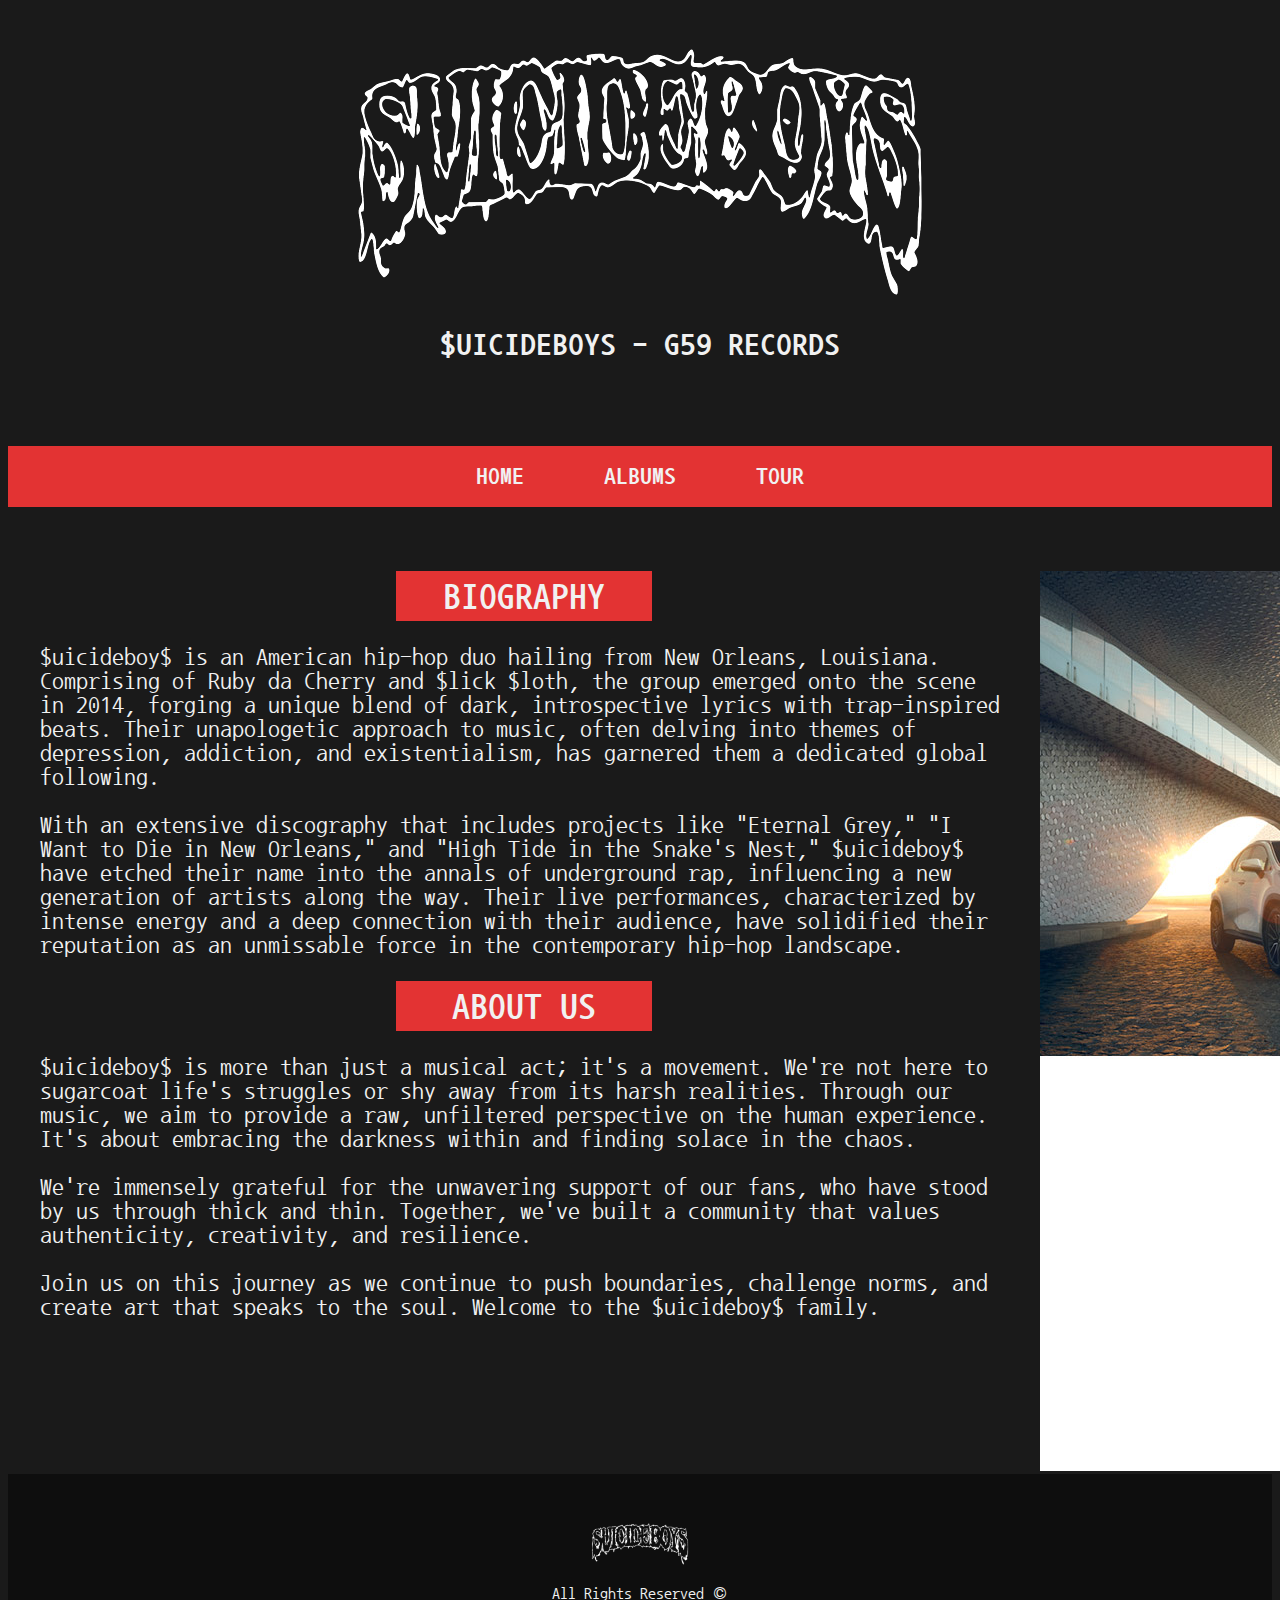
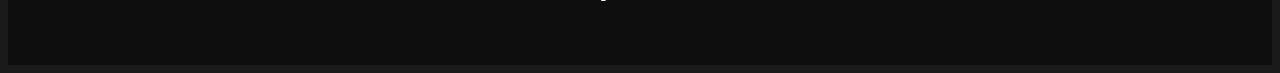
==== about.html @ 0e8f269a "Cambio URLS y about" ====
<!DOCTYPE html>
<html lang="en">
<head>
    <meta charset="UTF-8">
    <meta name="viewport" content="width=device-width, initial-scale=1.0">
    <title>$UICIDEBOY$</title>
    <style>
        @import url('https://fonts.googleapis.com/css2?family=Nanum+Gothic+Coding:wght@400;700&family=Titillium+Web:ital,wght@0,300;0,400;0,600;1,300;1,400&display=swap');
        body {
            background-color: #1a1a1a;
            min-height: 100vh;
            font-family: 'Nanum Gothic Coding', monospace;
            color: #f1f1f1;
        }

        header {
            display: flex;
            align-items: center;
            padding-top: 2em;
            flex-direction: column;
        }

        .logo {
            filter: invert();
        }

        header h1 {
            text-transform: uppercase;
        }

        nav {
            background-color: #e33333;
            width: 100%;
            padding: 1.15em 0;
            display: flex;
            justify-content: center;
            gap: 5em;
            margin: 4em 0;
        }

        nav a {
            text-decoration: none;
            color: #f1f1f1;
            font-weight: 700;
            font-size: 1.5em;
            text-transform: uppercase;
        }

        .container {
            max-width: 1200px;
            margin: 0 auto;
            display: flex;
            gap: 2em;
            margin-top: 2em;

        }

        main h2 {
            text-align: center;
            padding: 7px;
            background-color: #e33333;
            width: 25%;
            margin: 0 auto;
            text-transform: uppercase;
        }

        section {
            margin: 4em 0;
        }

        section:first-child {
            margin: 0;
        }

        aside {
            max-width: 200px;
        }

        article {
            font-size: 1.5em;
        }

        article h3 {
            font-size: 1.75em;
        }

        article div {
            display: flex;
            gap: 2em;
            align-items: center;
        }


        .negrita {
            font-weight: 600;
        }

        .resaltado {
            color: #e33333;
        }

        footer .logo {
            width: 8%;
        }

        footer {
            background-color: rgb(14, 14, 14);
            text-align: center;
            padding: 3em 0;
        }
        
    </style>
</head>
<body>
    <header>
        <a href="#"><img class="logo" src="img/suicideboys_logo.png" alt="Logo $uicideboy$"></a>
        <h1>$uicideboys - G59 Records</h1>
    </header>

    <nav>
        <a href="index.html">Home</a>
        <a href="index.html#albums">Albums</a>
        <a href="index.html#tour">Tour</a>
    </nav>

    <div class="container">

        <main>
            <section>
                <article>
                    <h2>Biography</h2>                   
                    <p>
                        $uicideboy$ is an American hip-hop duo hailing from New Orleans, Louisiana. Comprising of Ruby da Cherry and $lick $loth, the group emerged onto the scene in 2014, forging a unique blend of dark, introspective lyrics with trap-inspired beats. Their unapologetic approach to music, often delving into themes of depression, addiction, and existentialism, has garnered them a dedicated global following.
                    </p>
                    <p>
                        With an extensive discography that includes projects like "Eternal Grey," "I Want to Die in New Orleans," and "High Tide in the Snake's Nest," $uicideboy$ have etched their name into the annals of underground rap, influencing a new generation of artists along the way. Their live performances, characterized by intense energy and a deep connection with their audience, have solidified their reputation as an unmissable force in the contemporary hip-hop landscape.
                    </p>
                </article>

                <article>
                    <h2>About Us</h2>
                    <p>
                        $uicideboy$ is more than just a musical act; it's a movement. We're not here to sugarcoat life's struggles or shy away from its harsh realities. Through our music, we aim to provide a raw, unfiltered perspective on the human experience. It's about embracing the darkness within and finding solace in the chaos.
                    </p>
                    <p>
                        We're immensely grateful for the unwavering support of our fans, who have stood by us through thick and thin. Together, we've built a community that values authenticity, creativity, and resilience.
                    </p>
                    <p>
                        Join us on this journey as we continue to push boundaries, challenge norms, and create art that speaks to the soul. Welcome to the $uicideboy$ family.
                    </p>   
                </article>

            </section>
        </main>
    
        <aside>
            <a href="https://www.lexusauto.es/modelos/nx/precios-y-especificaciones">
                <img src="img/coche.jpg" alt="">
            </a>
        </aside>

    </div>

    <footer>
        <a href="#">
            <img class="logo" src="img/suicideboys_logo.png" alt="Logo $uicideboy$">
        </a>
        <p>All Rights Reserved &copy;</p>
    </footer>

    
</body>
</html>
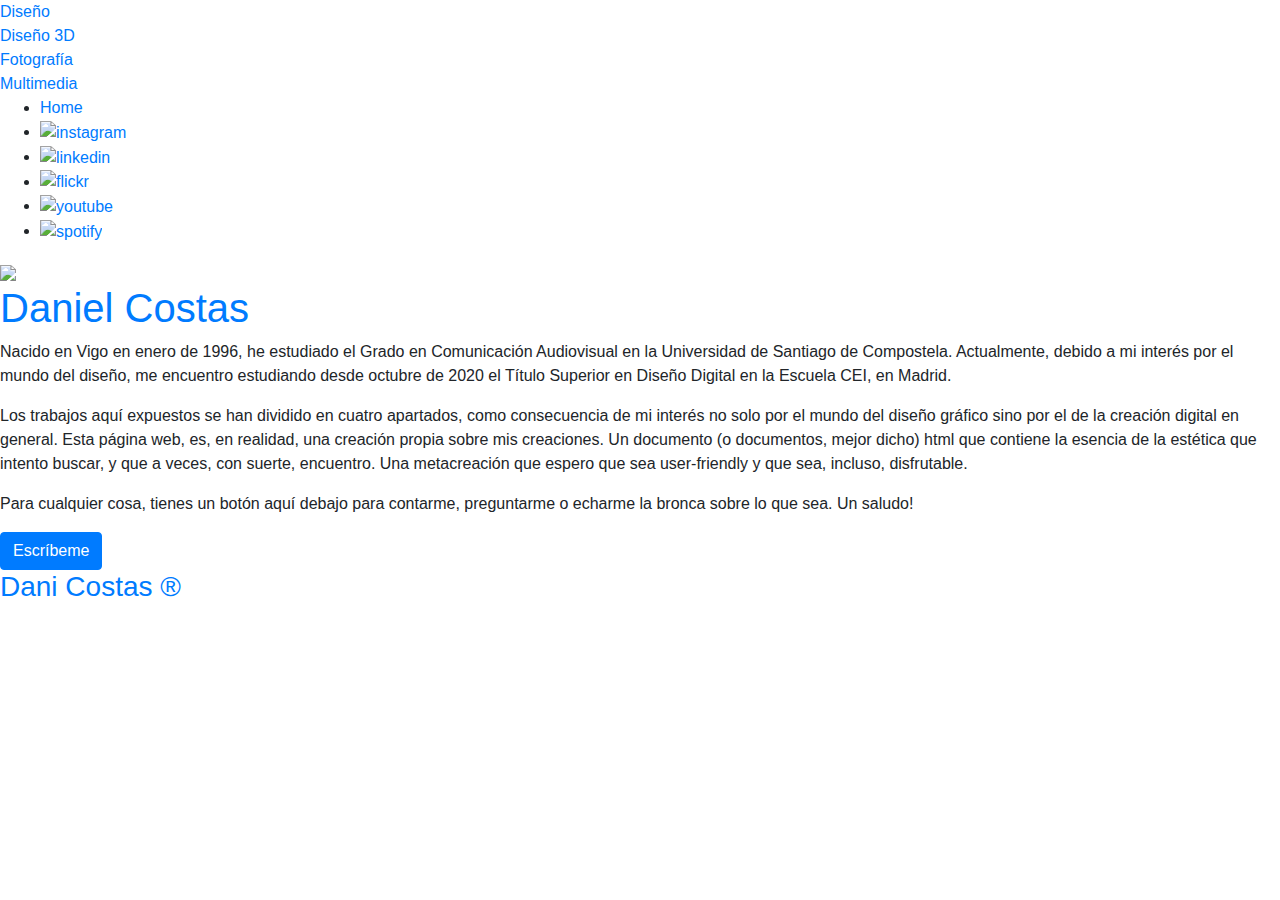
==== commit ec5d31a8: "Add files via upload" ====
--- a/about.html
+++ b/about.html
@@ -1,173 +1,140 @@
 <!DOCTYPE html>
 <html lang="en">
 <head>
-    <meta charset="UTF-8">
-    <meta name="viewport" content="width=device-width, initial-scale=1.0">
-    <title>$UICIDEBOY$</title>
-    <style>
-        @import url('https://fonts.googleapis.com/css2?family=Nanum+Gothic+Coding:wght@400;700&family=Titillium+Web:ital,wght@0,300;0,400;0,600;1,300;1,400&display=swap');
-        body {
-            background-color: #1a1a1a;
-            min-height: 100vh;
-            font-family: 'Nanum Gothic Coding', monospace;
-            color: #f1f1f1;
-        }
+	<meta charset="UTF-8">
+	<meta name="viewport" content="width=device-width,initial-scale=1.0">
+	<title>About - ДКР</title>
+	<!-- <link href="https://fonts.googleapis.com/css?family=Roboto+Mono:400,400i,500,500i,700&display=swap&subset=cyrillic" rel="stylesheet"> -->
+	<link rel="preconnect" href="https://fonts.gstatic.com">
+	<link href="https://fonts.googleapis.com/css2?family=Space+Grotesk:wght@300;500;700&display=swap" rel="stylesheet"> 
+	<link rel="stylesheet" href="https://stackpath.bootstrapcdn.com/bootstrap/4.4.1/css/bootstrap.min.css" integrity="sha384-Vkoo8x4CGsO3+Hhxv8T/Q5PaXtkKtu6ug5TOeNV6gBiFeWPGFN9MuhOf23Q9Ifjh" crossorigin="anonymous">
+	<link rel="stylesheet" href="css/estilo.css">
+	<link rel="stylesheet" href="slick/slick.css">
+	<link rel="apple-touch-icon" sizes="57x57" href="img/apple-icon-57x57.png">
+	<link rel="apple-touch-icon" sizes="60x60" href="img/apple-icon-60x60.png">
+	<link rel="apple-touch-icon" sizes="72x72" href="img/apple-icon-72x72.png">
+	<link rel="apple-touch-icon" sizes="76x76" href="img/apple-icon-76x76.png">
+	<link rel="apple-touch-icon" sizes="114x114" href="img/apple-icon-114x114.png">
+	<link rel="apple-touch-icon" sizes="120x120" href="img/apple-icon-120x120.png">
+	<link rel="apple-touch-icon" sizes="144x144" href="img/apple-icon-144x144.png">
+	<link rel="apple-touch-icon" sizes="152x152" href="img/apple-icon-152x152.png">
+	<link rel="apple-touch-icon" sizes="180x180" href="img/apple-icon-180x180.png">
+	<link rel="icon" type="image/png" sizes="192x192"  href="img/android-icon-192x192.png">
+	<link rel="icon" type="image/png" sizes="32x32" href="img/favicon-32x32.png">
+	<link rel="icon" type="image/png" sizes="96x96" href="img/favicon-96x96.png">
+	<link rel="icon" type="image/png" sizes="16x16" href="img/favicon-16x16.png">
+	<link rel="manifest" href="img/manifest.json">
+	<meta name="msapplication-TileColor" content="#ffffff">
+	<meta name="msapplication-TileImage" content="img/ms-icon-144x144.png">
+	<meta name="theme-color" content="#ffffff">
+</head>
+<body class="interno_about">
+<header>
 
-        header {
-            display: flex;
-            align-items: center;
-            padding-top: 2em;
-            flex-direction: column;
-        }
+	<nav class="navfija">
+		<li>
+			<a href="diseno_grafico.html">Diseño</a>
+		</li>
+		<li>
+			<a href="diseno_3d.html">Diseño <span style="text-transform: uppercase">3D</span></a>
+		</li>
+		<li>
+			<a href="fotografia.html">Fotografía</a>
+		</li>
+		<li>
+			<a href="multimedia.html">Multimedia</a>
+		</li>
+	</nav>
+	<div class="encabezado">
+		<a href="" class="toggle"></a>
+		<ul class="about">
+			<li>
+				<a href="index.html">Home</a>
+			</li>
+			<li>
+				<a href="https://www.instagram.com/lafargue69/">
+					<img src="img/insta_red.png" title="instagram">
+				</a>
+			</li>
+			<li>
+				<a href="https://www.linkedin.com/in/dani-costas/">
+					<img src="img/linkedin_red.png" title="linkedin">
+				</a>
+			</li>
+			<li>
+				<a href="https://www.flickr.com/photos/134050047@N06/albums">
+					<img src="img/flickr_red.png" title="flickr">
+				</a>
+			</li>
+			<li>
+				<a href="https://www.youtube.com/channel/UCPVUAg4BakU_-Rho7fLRANg">
+					<img src="img/youtube_red.png" title="youtube">
+				</a>
+			</li>
+			<li>
+				<a href="https://open.spotify.com/user/danicostas?si=guP1qiA_Qx6vUkvcXE_Pzg">
+					<img src="img/spotify_red.png" title="spotify">
+				</a>
+			</li>
+		</ul>
+	</div>
+</header>
+<section class="panel">
+	<div>
+		<div class="contenedorfijo">
+			<img src="img/yo.jpg">
+		</div>		
+	</div>					
+	<div class="textos">
+		<a href="diseno_grafico.html" title="Diseño Gráfico"><h1>Daniel Costas</h1></a>
+		<p>Nacido en Vigo en enero de 1996, he estudiado el Grado en Comunicación Audiovisual en la Universidad de Santiago de Compostela. Actualmente, debido a mi interés por el mundo del diseño, me encuentro estudiando desde octubre de 2020 el Título Superior en Diseño Digital en la Escuela CEI, en Madrid.</p>
+		<p>Los trabajos aquí expuestos se han dividido en cuatro apartados, como consecuencia de mi interés no solo por el mundo del diseño gráfico sino por el de la creación digital en general. Esta página web, es, en realidad, una creación propia sobre mis creaciones. Un documento (o documentos, mejor dicho) html que contiene la esencia de la estética que intento buscar, y que a veces, con suerte, encuentro. Una metacreación que espero que sea user-friendly y que sea, incluso, disfrutable.</p>
+		<p>Para cualquier cosa, tienes un botón aquí debajo para contarme, preguntarme o echarme la bronca sobre lo que sea. Un saludo!</p>
+	<button type="button" class="btn btn-primary" data-toggle="modal" data-target="#exampleModalCenter">
+  Escríbeme
+	</button>
 
-        .logo {
-            filter: invert();
-        }
-
-        header h1 {
-            text-transform: uppercase;
-        }
-
-        nav {
-            background-color: #e33333;
-            width: 100%;
-            padding: 1.15em 0;
-            display: flex;
-            justify-content: center;
-            gap: 5em;
-            margin: 4em 0;
-        }
-
-        nav a {
-            text-decoration: none;
-            color: #f1f1f1;
-            font-weight: 700;
-            font-size: 1.5em;
-            text-transform: uppercase;
-        }
-
-        .container {
-            max-width: 1200px;
-            margin: 0 auto;
-            display: flex;
-            gap: 2em;
-            margin-top: 2em;
-
-        }
-
-        main h2 {
-            text-align: center;
-            padding: 7px;
-            background-color: #e33333;
-            width: 25%;
-            margin: 0 auto;
-            text-transform: uppercase;
-        }
-
-        section {
-            margin: 4em 0;
-        }
-
-        section:first-child {
-            margin: 0;
-        }
-
-        aside {
-            max-width: 200px;
-        }
-
-        article {
-            font-size: 1.5em;
-        }
-
-        article h3 {
-            font-size: 1.75em;
-        }
-
-        article div {
-            display: flex;
-            gap: 2em;
-            align-items: center;
-        }
-
-
-        .negrita {
-            font-weight: 600;
-        }
-
-        .resaltado {
-            color: #e33333;
-        }
-
-        footer .logo {
-            width: 8%;
-        }
-
-        footer {
-            background-color: rgb(14, 14, 14);
-            text-align: center;
-            padding: 3em 0;
-        }
-        
-    </style>
-</head>
-<body>
-    <header>
-        <a href="#"><img class="logo" src="img/suicideboys_logo.png" alt="Logo $uicideboy$"></a>
-        <h1>$uicideboys - G59 Records</h1>
-    </header>
-
-    <nav>
-        <a href="index.html">Home</a>
-        <a href="index.html#albums">Albums</a>
-        <a href="index.html#tour">Tour</a>
-    </nav>
-
-    <div class="container">
-
-        <main>
-            <section>
-                <article>
-                    <h2>Biography</h2>                   
-                    <p>
-                        $uicideboy$ is an American hip-hop duo hailing from New Orleans, Louisiana. Comprising of Ruby da Cherry and $lick $loth, the group emerged onto the scene in 2014, forging a unique blend of dark, introspective lyrics with trap-inspired beats. Their unapologetic approach to music, often delving into themes of depression, addiction, and existentialism, has garnered them a dedicated global following.
-                    </p>
-                    <p>
-                        With an extensive discography that includes projects like "Eternal Grey," "I Want to Die in New Orleans," and "High Tide in the Snake's Nest," $uicideboy$ have etched their name into the annals of underground rap, influencing a new generation of artists along the way. Their live performances, characterized by intense energy and a deep connection with their audience, have solidified their reputation as an unmissable force in the contemporary hip-hop landscape.
-                    </p>
-                </article>
-
-                <article>
-                    <h2>About Us</h2>
-                    <p>
-                        $uicideboy$ is more than just a musical act; it's a movement. We're not here to sugarcoat life's struggles or shy away from its harsh realities. Through our music, we aim to provide a raw, unfiltered perspective on the human experience. It's about embracing the darkness within and finding solace in the chaos.
-                    </p>
-                    <p>
-                        We're immensely grateful for the unwavering support of our fans, who have stood by us through thick and thin. Together, we've built a community that values authenticity, creativity, and resilience.
-                    </p>
-                    <p>
-                        Join us on this journey as we continue to push boundaries, challenge norms, and create art that speaks to the soul. Welcome to the $uicideboy$ family.
-                    </p>   
-                </article>
-
-            </section>
-        </main>
-    
-        <aside>
-            <a href="https://www.lexusauto.es/modelos/nx/precios-y-especificaciones">
-                <img src="img/coche.jpg" alt="">
-            </a>
-        </aside>
-
-    </div>
-
-    <footer>
-        <a href="#">
-            <img class="logo" src="img/suicideboys_logo.png" alt="Logo $uicideboy$">
-        </a>
-        <p>All Rights Reserved &copy;</p>
-    </footer>
-
-    
+	<div class="modal fade" id="exampleModalCenter" tabindex="-1" role="dialog" aria-labelledby="exampleModalCenterTitle" aria-hidden="true">
+  		<div class="modal-dialog modal-dialog-centered" role="document">
+    		<div class="modal-content">
+      			<div class="modal-header">
+        			<h5 class="modal-title" id="exampleModalCenterTitle">Contacto</h5>
+        			<button type="button" class="close" data-dismiss="modal" aria-label="Close">
+        	  			<span aria-hidden="true">&times;</span>
+        			</button>
+      			</div>
+      		<div class="modal-body">
+        		<form method="post" action="mensaje.php">
+		
+					<input type="text" name="nombre" id="nombre" placeholder="Nombre">
+		
+					
+					<input type="text" name="asunto" id="asunto" placeholder="Asunto">
+		
+					
+					<textarea name="mensaje" id="mensaje" cols="30" rows="10" placeholder="Escribe tu 	mensaje">	</textarea>
+		
+					<input type="submit" title="Enviar" value="Enviar">
+				</form>
+      		</div>
+      			<div class="modal-footer">
+        			<button type="button" class="btn btn-secondary" data-dismiss="modal">Cerrar</button>
+      			</div>
+    		</div>
+  		</div>
+	</div>
+		
+	</div>			
+</section>
+<footer>
+	<a href="#"><h3>Dani Costas ®</h3></a>
+</footer>
+<script src="https://code.jquery.com/jquery-3.4.1.min.js"
+integrity="sha256-CSXorXvZcTkaix6Yvo6HppcZGetbYMGWSFlBw8HfCJo="
+crossorigin="anonymous"></script>
+<script src="https://cdn.jsdelivr.net/npm/popper.js@1.16.0/dist/umd/popper.min.js" integrity="sha384-Q6E9RHvbIyZFJoft+2mJbHaEWldlvI9IOYy5n3zV9zzTtmI3UksdQRVvoxMfooAo" crossorigin="anonymous"></script>
+<script src="https://stackpath.bootstrapcdn.com/bootstrap/4.4.1/js/bootstrap.min.js" integrity="sha384-wfSDF2E50Y2D1uUdj0O3uMBJnjuUD4Ih7YwaYd1iqfktj0Uod8GCExl3Og8ifwB6" crossorigin="anonymous"></script>
+<script src="slick/slick.js"></script>
+<script src=js/funciones_interno.js></script>
 </body>
-</html>+</html>
